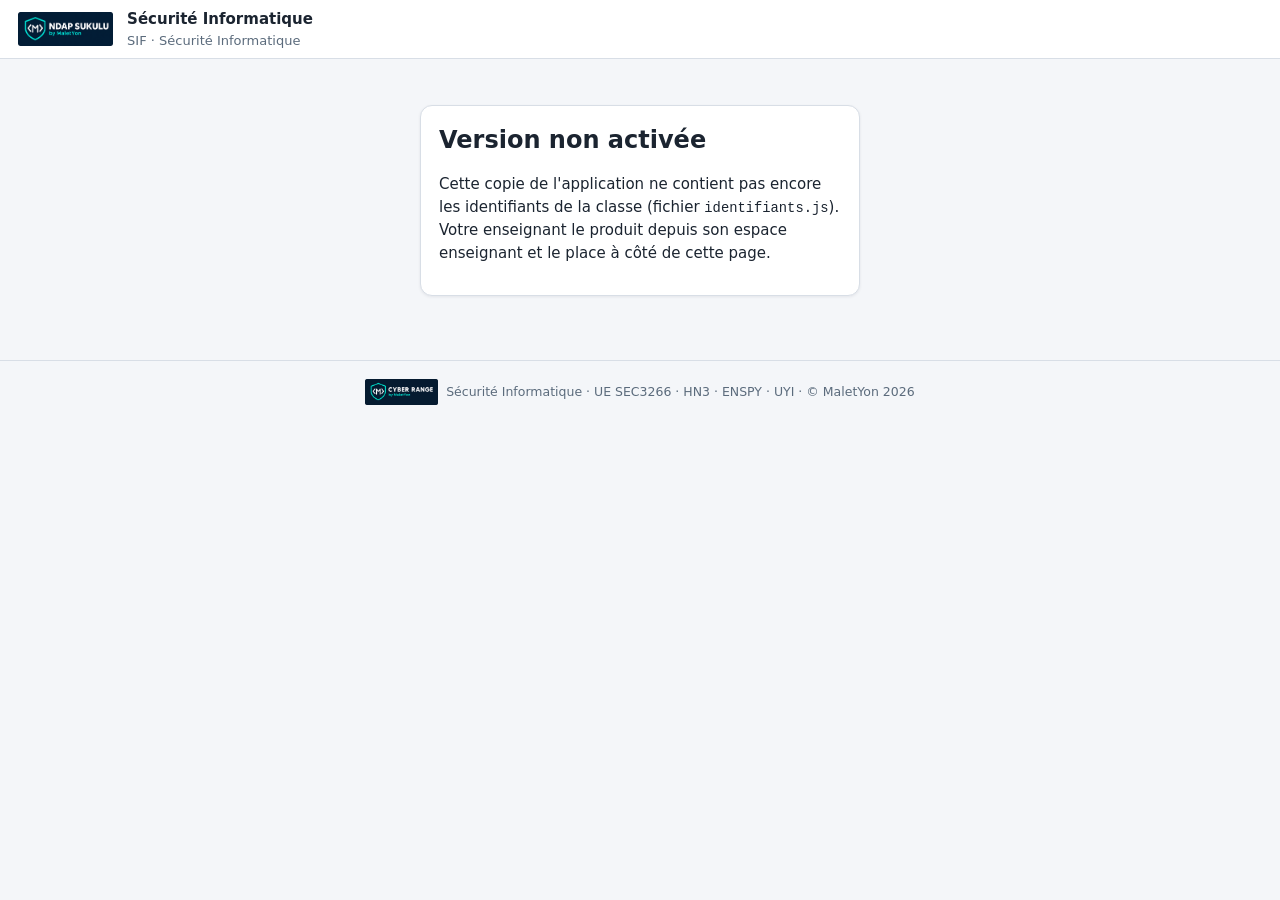
==== ndap-sukulu/index.html @ b3ce6a1b "NDAP SUKULU : édition en ligne, hors ligne et téléphone (banques de 100 questions par chapitre, 10 l" ====
<!doctype html>
<html lang="fr">
<head>
<meta charset="utf-8">
<meta name="viewport" content="width=device-width, initial-scale=1">
<title>NDAP SUKULU</title>

<link rel="icon" href="img/icone.ico" sizes="any">
<link rel="icon" type="image/png" sizes="32x32" href="img/icone-32.png">
<link rel="icon" type="image/png" sizes="192x192" href="img/icone-192.png">
<link rel="stylesheet" href="style.css">
</head>
<body>
<header class="barre">
  <img src="img/logo-ndap-sukulu.png" alt="NDAP SUKULU">
  <div><div class="bandeau" id="bandeau"></div><div class="sous" id="sous"></div></div>
  <nav class="menu" id="menu"></nav>
</header>
<main id="app"><p>Chargement…</p>
<noscript>Cette application a besoin de JavaScript. Ouvrez-la avec Edge, Chrome ou Firefox.</noscript></main>
<footer class="pied"><img src="img/logo-maletyon.png" alt="MaletYon"><span id="pied"></span></footer>
<script src="sha256.js"></script>
<script src="crypto_ns.js"></script>
<script src="donnees.js"></script>
<script src="identifiants.js"></script>
<script src="resultats.js"></script>
<script src="ajouts.js"></script>
<script src="contenus.js"></script>
<!-- connexion.js charge app.js une fois l'étudiant connecté -->
<script src="connexion.js"></script>
</body>
</html>
---- ndap-sukulu/style.css ----
/* NDAP SUKULU autonome : feuille de style commune aux deux éditions.
   Palette reprise du portail NDAP SUKULU (thème sombre) avec un thème clair. */
:root {
  --fond: #f4f6f9; --carte: #ffffff; --bord: #d8dee6; --texte: #1b2430; --doux: #5b6b7c;
  --accent: #1f6fd1; --accent-doux: #e3eefb; --ok: #1f8a3b; --ok-doux: #e3f4e7;
  --ko: #c23b36; --ko-doux: #fbe7e6; --avert: #a8730c; --avert-doux: #fbf1dc;
  --ombre: 0 1px 3px rgba(20, 30, 45, .08);
}
@media (prefers-color-scheme: dark) {
  :root:not([data-theme="clair"]) {
    --fond: #0f1419; --carte: #1a2129; --bord: #2b3642; --texte: #e6edf3; --doux: #9fb0c0;
    --accent: #4a9eff; --accent-doux: #1b2c40; --ok: #2ea043; --ok-doux: #15301e;
    --ko: #e5534b; --ko-doux: #3a1b1b; --avert: #d29922; --avert-doux: #33280f; --ombre: none;
  }
}
:root[data-theme="sombre"] {
  --fond: #0f1419; --carte: #1a2129; --bord: #2b3642; --texte: #e6edf3; --doux: #9fb0c0;
  --accent: #4a9eff; --accent-doux: #1b2c40; --ok: #2ea043; --ok-doux: #15301e;
  --ko: #e5534b; --ko-doux: #3a1b1b; --avert: #d29922; --avert-doux: #33280f; --ombre: none;
}
* { box-sizing: border-box; }
html, body { margin: 0; }
body {
  background: var(--fond); color: var(--texte);
  font: 15px/1.5 "Segoe UI", system-ui, -apple-system, Roboto, "Helvetica Neue", Arial, sans-serif;
}
a { color: var(--accent); }
button, input, select { font: inherit; }

/* ------------------------------------------------------------ en-tête */
header.barre {
  position: sticky; top: 0; z-index: 10; background: var(--carte); border-bottom: 1px solid var(--bord);
  display: flex; align-items: center; gap: 14px; padding: 8px 18px; flex-wrap: wrap;
}
header.barre img { height: 34px; }
header.barre .bandeau { font-weight: 600; }
header.barre .sous { color: var(--doux); font-size: 13px; }
nav.menu { display: flex; gap: 4px; margin-left: auto; flex-wrap: wrap; }
nav.menu a {
  text-decoration: none; color: var(--texte); padding: 6px 12px; border-radius: 8px; font-size: 14px;
}
nav.menu a:hover { background: var(--accent-doux); }
nav.menu a.actif { background: var(--accent); color: #fff; }

main { max-width: 1060px; margin: 0 auto; padding: 22px 18px 40px; }
footer.pied {
  text-align: center; color: var(--doux); font-size: 12.5px; padding: 18px; border-top: 1px solid var(--bord);
}
footer.pied img { height: 26px; vertical-align: middle; margin-right: 8px; }

h1 { font-size: 24px; margin: 0 0 6px; }
h2 { font-size: 19px; margin: 26px 0 10px; }
h3 { font-size: 16px; margin: 18px 0 8px; }
.doux { color: var(--doux); }
.petit { font-size: 13px; }

/* ------------------------------------------------------------ cartes et grilles */
.carte {
  background: var(--carte); border: 1px solid var(--bord); border-radius: 12px; padding: 16px 18px;
  box-shadow: var(--ombre);
}
.grille { display: grid; gap: 14px; grid-template-columns: repeat(auto-fill, minmax(230px, 1fr)); }
.grille-2 { display: grid; gap: 14px; grid-template-columns: 1fr 1fr; }
@media (max-width: 760px) { .grille-2 { grid-template-columns: 1fr; } }
.chiffres { display: grid; gap: 12px; grid-template-columns: repeat(auto-fit, minmax(150px, 1fr)); }
.chiffre .val { font-size: 28px; font-weight: 700; }
.chiffre .lib { color: var(--doux); font-size: 13px; }

.btn {
  display: inline-block; border: 1px solid var(--accent); background: var(--accent); color: #fff;
  padding: 8px 16px; border-radius: 8px; cursor: pointer; text-decoration: none; font-size: 14px;
}
.btn:hover { filter: brightness(1.08); }
.btn.second { background: transparent; color: var(--accent); }
.btn.petit { padding: 4px 10px; font-size: 13px; }
.btn[disabled] { opacity: .5; cursor: default; }
.actions { display: flex; gap: 8px; flex-wrap: wrap; margin-top: 12px; }

/* ------------------------------------------------------------ jauges */
.jauge { height: 8px; background: var(--bord); border-radius: 4px; overflow: hidden; }
.jauge > span { display: block; height: 100%; background: var(--accent); }
.jauge.ok > span { background: var(--ok); }
.jauge.moyen > span { background: var(--avert); }
.jauge.faible > span { background: var(--ko); }
.ligne-chap { display: grid; grid-template-columns: 52px 1fr 70px; gap: 10px; align-items: center; padding: 6px 0; }
.ligne-chap a { text-decoration: none; color: var(--texte); }
.etiquette {
  display: inline-block; font-size: 12px; padding: 1px 8px; border-radius: 10px; background: var(--accent-doux);
  color: var(--accent); margin-right: 4px;
}
.etiquette.ok { background: var(--ok-doux); color: var(--ok); }
.etiquette.ko { background: var(--ko-doux); color: var(--ko); }
.etiquette.avert { background: var(--avert-doux); color: var(--avert); }

/* ------------------------------------------------------------ révision */
.encadre { border-left: 4px solid var(--accent); background: var(--accent-doux); padding: 10px 14px; border-radius: 6px; margin: 10px 0; }
.encadre.def { border-color: var(--avert); background: var(--avert-doux); }
.encadre.retenir { border-color: var(--ok); background: var(--ok-doux); }
.encadre ul { margin: 6px 0; padding-left: 20px; }
.encadre li { margin: 4px 0; }

/* ------------------------------------------------------------ questions */
.question { margin: 12px 0; }
.question .num { font-weight: 700; color: var(--accent); margin-right: 6px; }
.question .sect { float: right; }
.options label {
  display: block; padding: 7px 10px; margin: 5px 0; border: 1px solid var(--bord); border-radius: 8px; cursor: pointer;
}
.options label:hover { border-color: var(--accent); }
.options input { margin-right: 8px; }
.question input[type=text] {
  width: 100%; max-width: 420px; padding: 7px 10px; border: 1px solid var(--bord); border-radius: 8px;
  background: var(--fond); color: var(--texte);
}
.question.juste { border-color: var(--ok); }
.question.faux { border-color: var(--ko); }
.options label.bonne { border-color: var(--ok); background: var(--ok-doux); }
.options label.mauvaise { border-color: var(--ko); background: var(--ko-doux); }
.correction { margin-top: 8px; font-size: 14px; }
.correction.ok { color: var(--ok); }
.correction.ko { color: var(--ko); }
.explication { color: var(--doux); font-size: 13.5px; margin-top: 4px; }

.bandeau-fiche {
  position: sticky; top: 52px; z-index: 5; background: var(--carte); border: 1px solid var(--bord);
  border-radius: 10px; padding: 8px 14px; display: flex; gap: 14px; align-items: center; flex-wrap: wrap;
}
.bandeau-fiche .chrono { font-variant-numeric: tabular-nums; font-weight: 700; }
.score-grand { font-size: 44px; font-weight: 800; }

/* ------------------------------------------------------------ tableaux */
table.tab { width: 100%; border-collapse: collapse; font-size: 14px; }
table.tab th, table.tab td { text-align: left; padding: 7px 8px; border-bottom: 1px solid var(--bord); }
table.tab th { color: var(--doux); font-weight: 600; }

/* ------------------------------------------------------------ graphiques */
svg.graph text { fill: var(--doux); font-size: 11px; }
svg.graph .axe { stroke: var(--bord); }
svg.graph .courbe { fill: none; stroke: var(--accent); stroke-width: 2; }
svg.graph .point { fill: var(--accent); }
svg.graph .seuil { stroke: var(--avert); stroke-dasharray: 4 4; }

@media (max-width: 600px) {
  body { font-size: 14.5px; }
  header.barre { padding: 6px 10px; gap: 8px; }
  header.barre img { height: 28px; }
  header.barre .sous { display: none; }
  nav.menu { margin-left: 0; width: 100%; overflow-x: auto; flex-wrap: nowrap; }
  main { padding: 14px 12px 30px; }
  .bandeau-fiche { top: 88px; }
  .question .sect { float: none; display: block; margin-bottom: 4px; }
}
@media print { header.barre, nav.menu, .actions, footer.pied { display: none; } }

/* Formulaires et messages (connexion, espace enseignant) */
label.champ { display: block; margin: 10px 0 4px; font-size: 14px; }
label.champ input, label.champ select { display: block; width: 100%; max-width: 380px; margin-top: 4px; padding: 8px 10px;
  border: 1px solid var(--bord); border-radius: 8px; background: var(--fond); color: var(--texte); font-size: 15px; }
.message { margin: 10px 0; padding: 8px 12px; border-radius: 8px; border-left: 4px solid var(--bord); }
.message:empty { display: none; }
.message.ok { border-left-color: var(--ok); }
.message.ko { border-left-color: var(--ko); }
.message.avert { border-left-color: var(--avert, #c98a00); }
code { font-family: Consolas, "Courier New", monospace; font-size: .92em; }
.connexion { max-width: 440px; margin: 24px auto; }
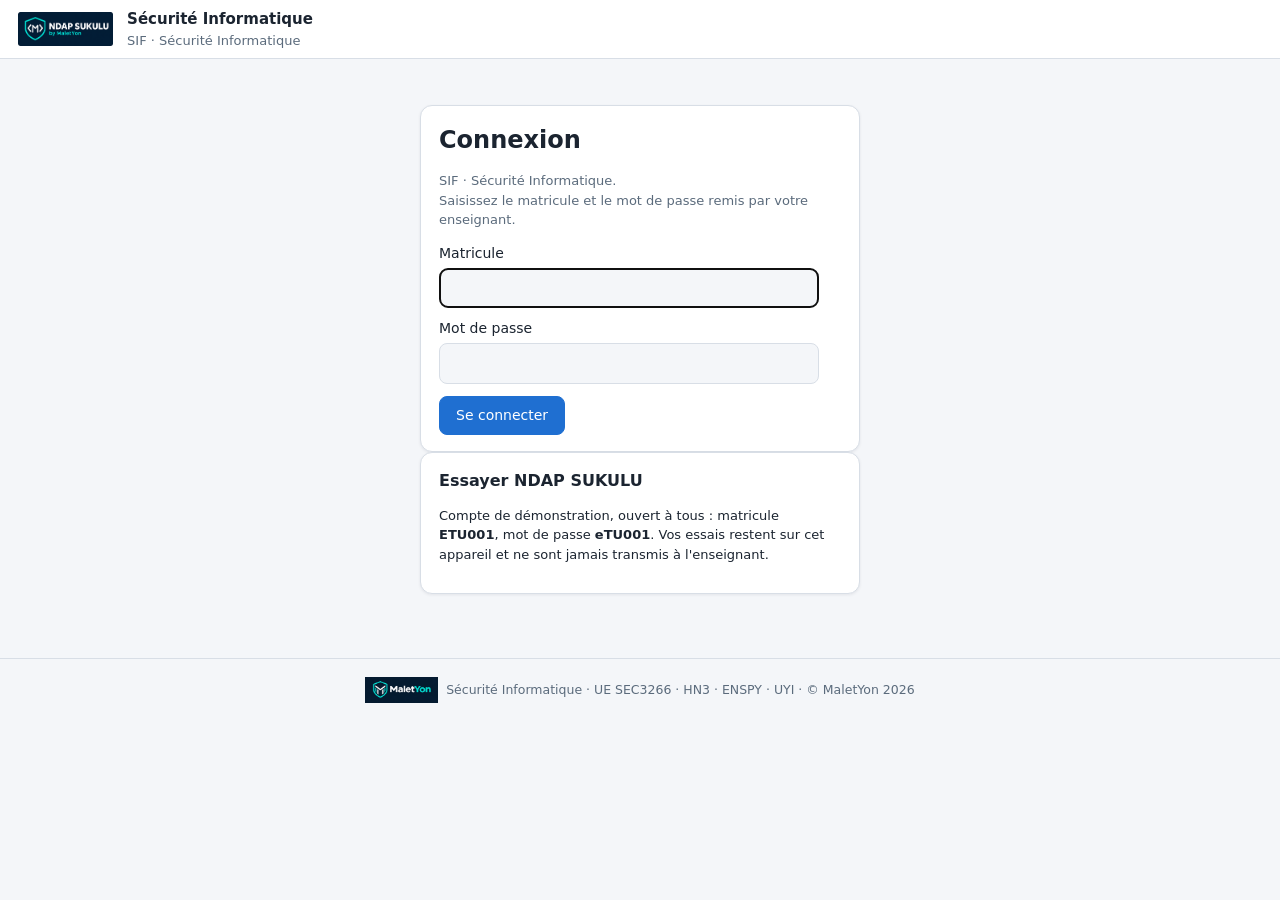
==== commit 4e4a4167: "NDAP SUKULU : badges de chapitre, attestations délivrées d'office, relevé de notes, mode d'emploi in" ====
--- a/ndap-sukulu/index.html
+++ b/ndap-sukulu/index.html
@@ -26,6 +26,10 @@
 <script src="resultats.js"></script>
 <script src="ajouts.js"></script>
 <script src="contenus.js"></script>
+<script src="qr.js"></script>
+<script src="attestation.js"></script>
+<script src="badges.js"></script>
+<script src="aide.js"></script>
 <!-- connexion.js charge app.js une fois l'étudiant connecté -->
 <script src="connexion.js"></script>
 </body>
